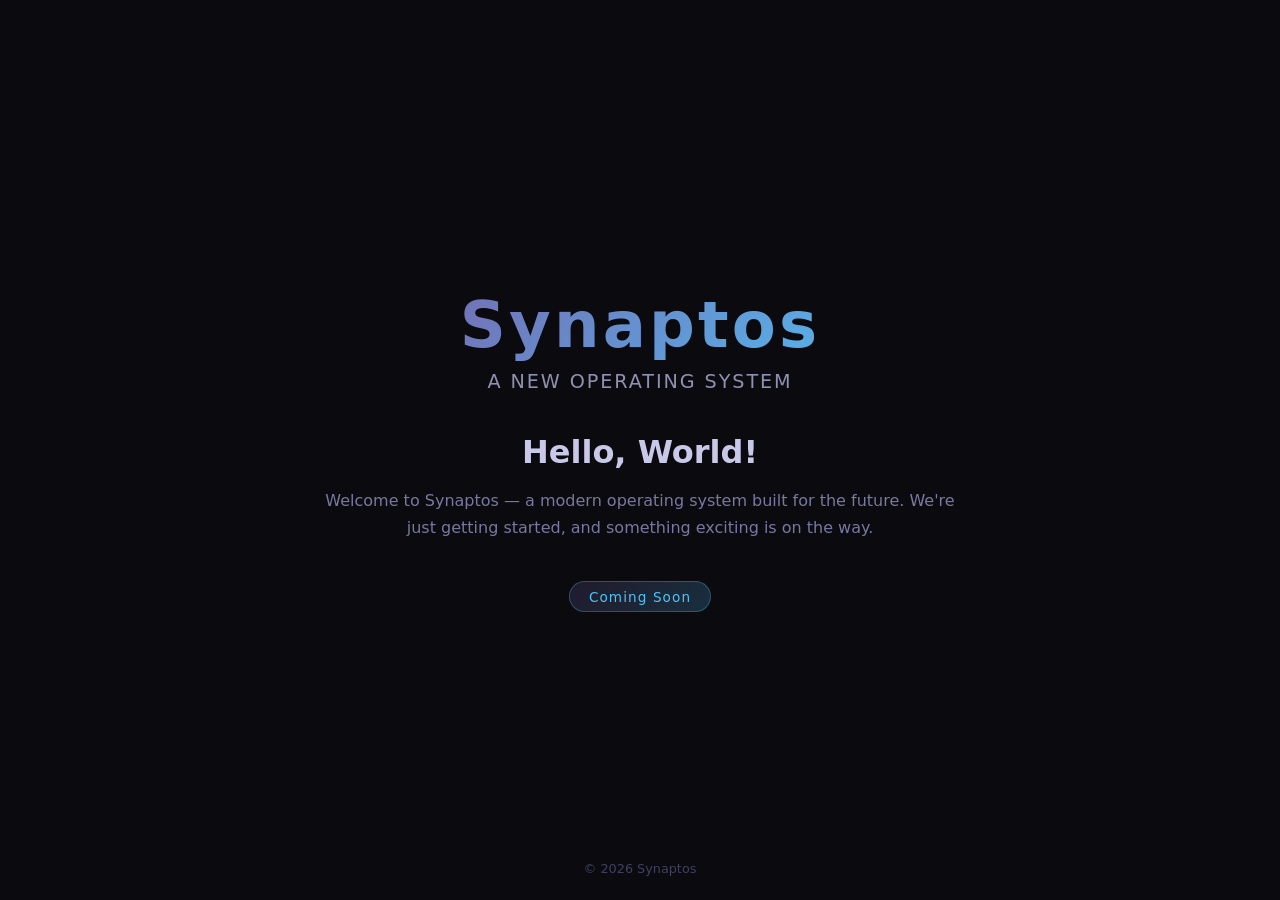
==== index.html @ f28f4237 "Add Hello World landing page for Synaptos OS (GitHub Pages) Agent-Logs-Url: https://github.com/mitch" ====
<!DOCTYPE html>
<html lang="en">
  <head>
    <meta charset="UTF-8" />
    <meta name="viewport" content="width=device-width, initial-scale=1.0" />
    <title>Synaptos</title>
    <link rel="stylesheet" href="styles.css" />
  </head>
  <body>
    <div class="container">
      <div class="logo">Synaptos</div>
      <div class="tagline">A new operating system</div>
      <div class="greeting">Hello, World!</div>
      <p class="description">
        Welcome to Synaptos — a modern operating system built for the future.
        We're just getting started, and something exciting is on the way.
      </p>
      <span class="badge">Coming Soon</span>
    </div>
    <footer>&copy; 2026 Synaptos</footer>
  </body>
</html>
---- styles.css ----
* {
  margin: 0;
  padding: 0;
  box-sizing: border-box;
}

body {
  font-family: 'Segoe UI', system-ui, -apple-system, sans-serif;
  background-color: #0a0a0f;
  color: #e0e0f0;
  min-height: 100vh;
  display: flex;
  flex-direction: column;
  align-items: center;
  justify-content: center;
}

.container {
  text-align: center;
  padding: 2rem;
  max-width: 700px;
}

.logo {
  font-size: 4rem;
  font-weight: 700;
  letter-spacing: 0.05em;
  background: linear-gradient(135deg, #7b5ea7, #4fc3f7);
  -webkit-background-clip: text;
  -webkit-text-fill-color: transparent;
  background-clip: text;
  margin-bottom: 0.5rem;
}

.tagline {
  font-size: 1.2rem;
  color: #9090b0;
  margin-bottom: 2.5rem;
  letter-spacing: 0.1em;
  text-transform: uppercase;
}

.greeting {
  font-size: 2rem;
  font-weight: 600;
  margin-bottom: 1rem;
  color: #c8c8e8;
}

.description {
  font-size: 1rem;
  line-height: 1.7;
  color: #7878a0;
  margin-bottom: 2.5rem;
}

.badge {
  display: inline-block;
  background: linear-gradient(135deg, rgba(123, 94, 167, 0.2), rgba(79, 195, 247, 0.2));
  border: 1px solid rgba(79, 195, 247, 0.3);
  border-radius: 9999px;
  padding: 0.4rem 1.2rem;
  font-size: 0.85rem;
  color: #4fc3f7;
  letter-spacing: 0.08em;
}

footer {
  position: fixed;
  bottom: 1.5rem;
  font-size: 0.8rem;
  color: #404060;
}
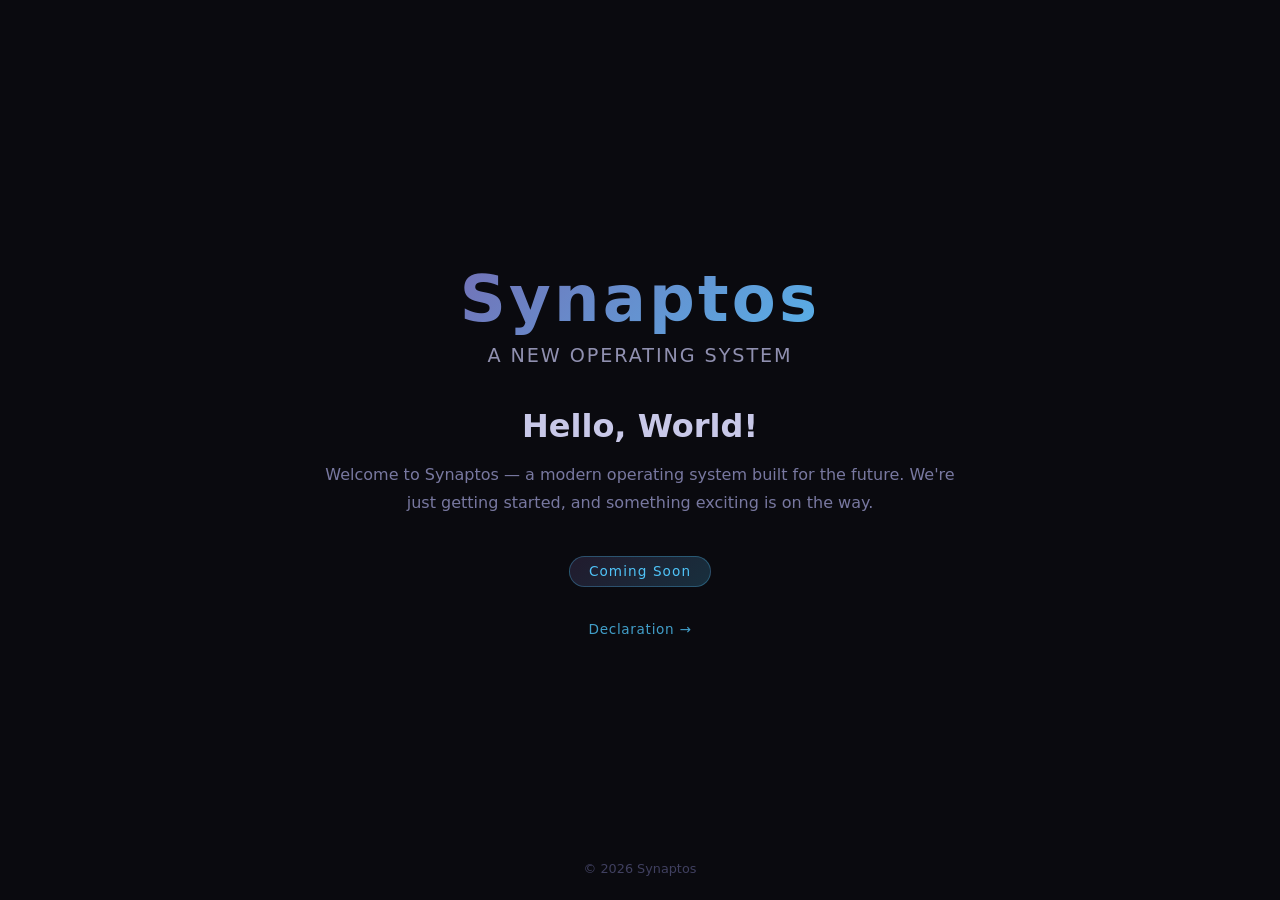
==== commit 1816dd3f: "Add Declaration of Computer Software Independence page Agent-Logs-Url: https://github.com/mitchellre" ====
--- a/index.html
+++ b/index.html
@@ -16,6 +16,9 @@
         We're just getting started, and something exciting is on the way.
       </p>
       <span class="badge">Coming Soon</span>
+      <div style="margin-top: 2rem;">
+        <a href="declaration.html" style="font-size: 0.85rem; color: #4fc3f7; text-decoration: none; opacity: 0.8; letter-spacing: 0.05em;">Declaration →</a>
+      </div>
     </div>
     <footer>&copy; 2026 Synaptos</footer>
   </body>
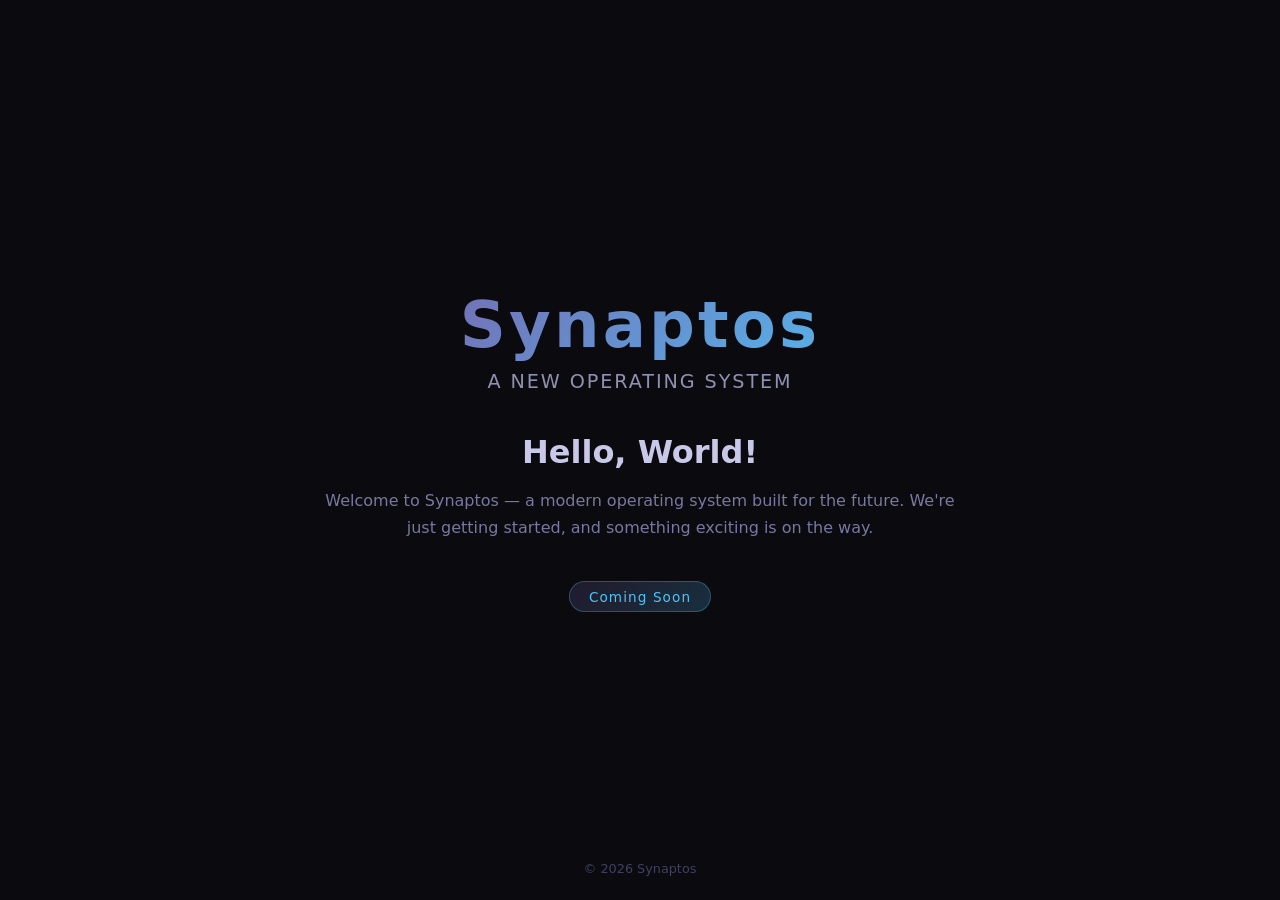
==== commit 8ddfbcd3: "Remove declaration page and its link from index Agent-Logs-Url: https://github.com/mitchellrenouf/sy" ====
--- a/index.html
+++ b/index.html
@@ -16,9 +16,6 @@
         We're just getting started, and something exciting is on the way.
       </p>
       <span class="badge">Coming Soon</span>
-      <div style="margin-top: 2rem;">
-        <a href="declaration.html" style="font-size: 0.85rem; color: #4fc3f7; text-decoration: none; opacity: 0.8; letter-spacing: 0.05em;">Declaration →</a>
-      </div>
     </div>
     <footer>&copy; 2026 Synaptos</footer>
   </body>
